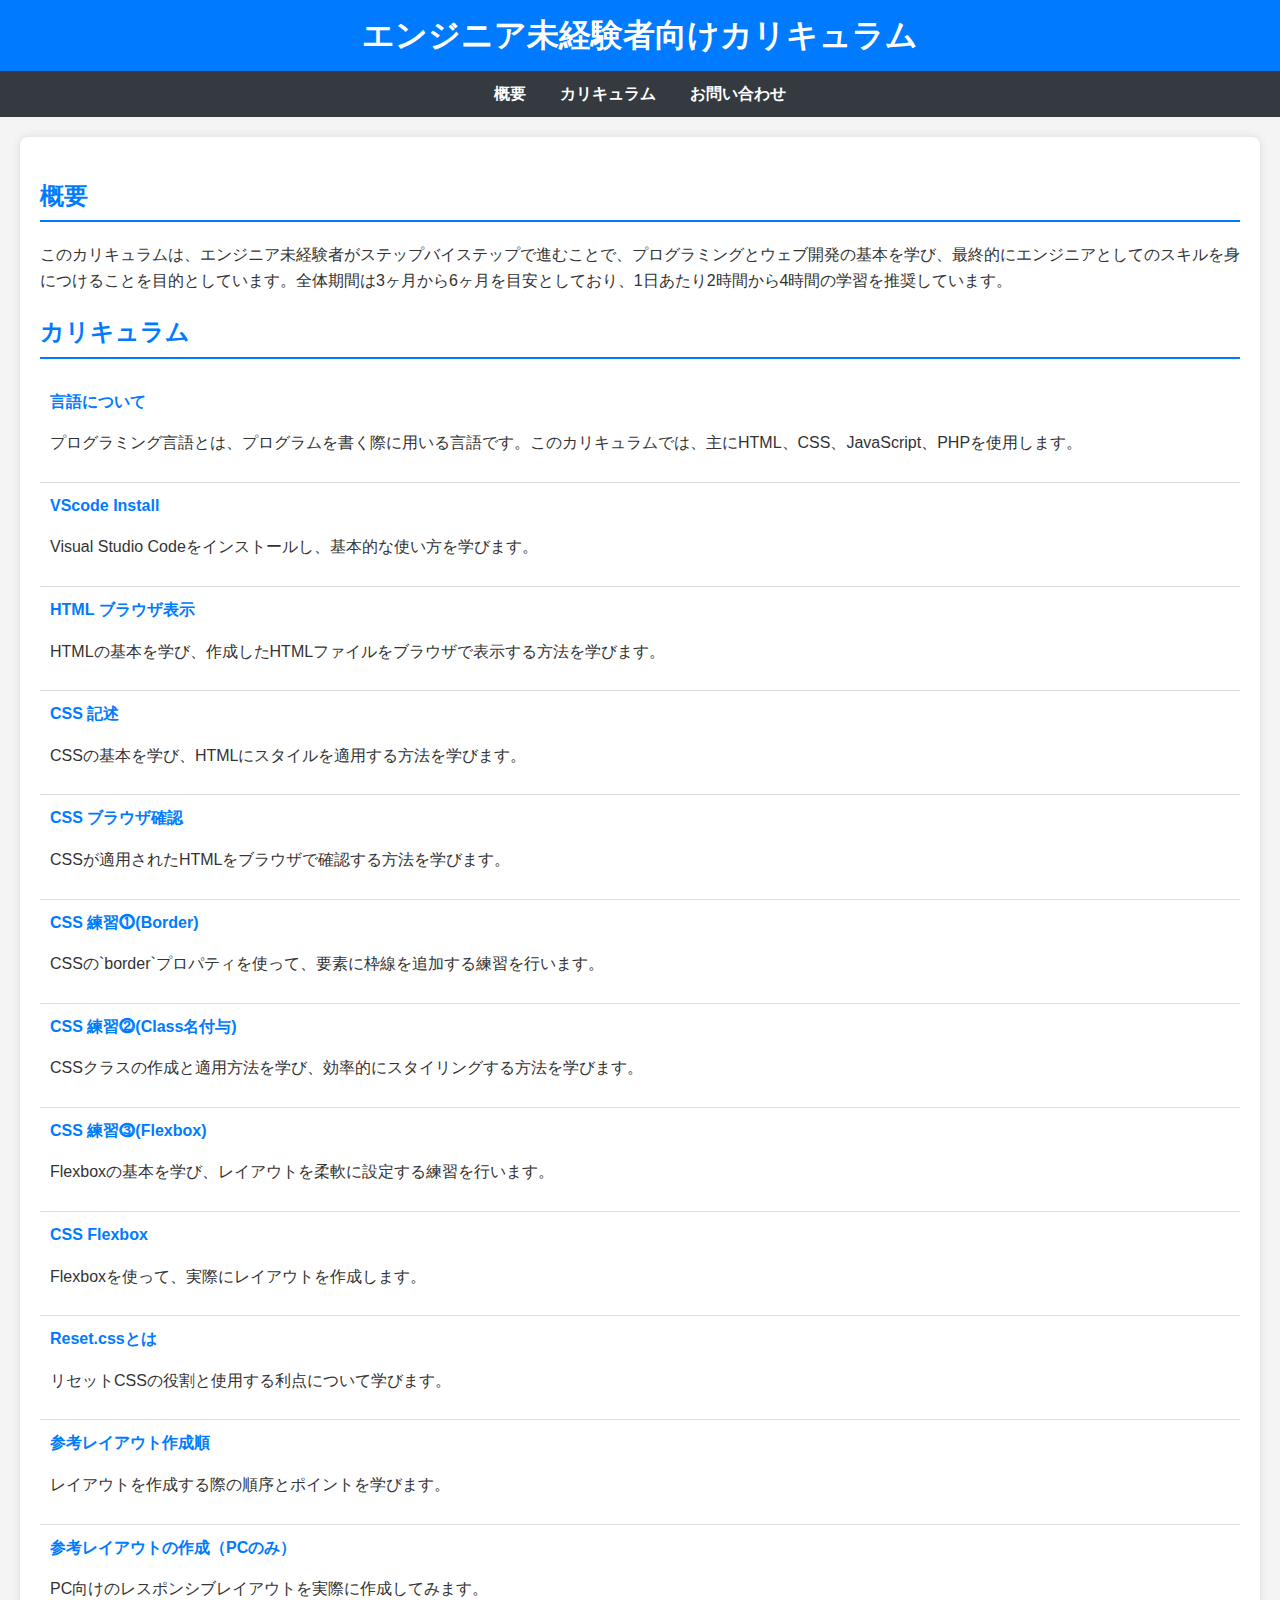
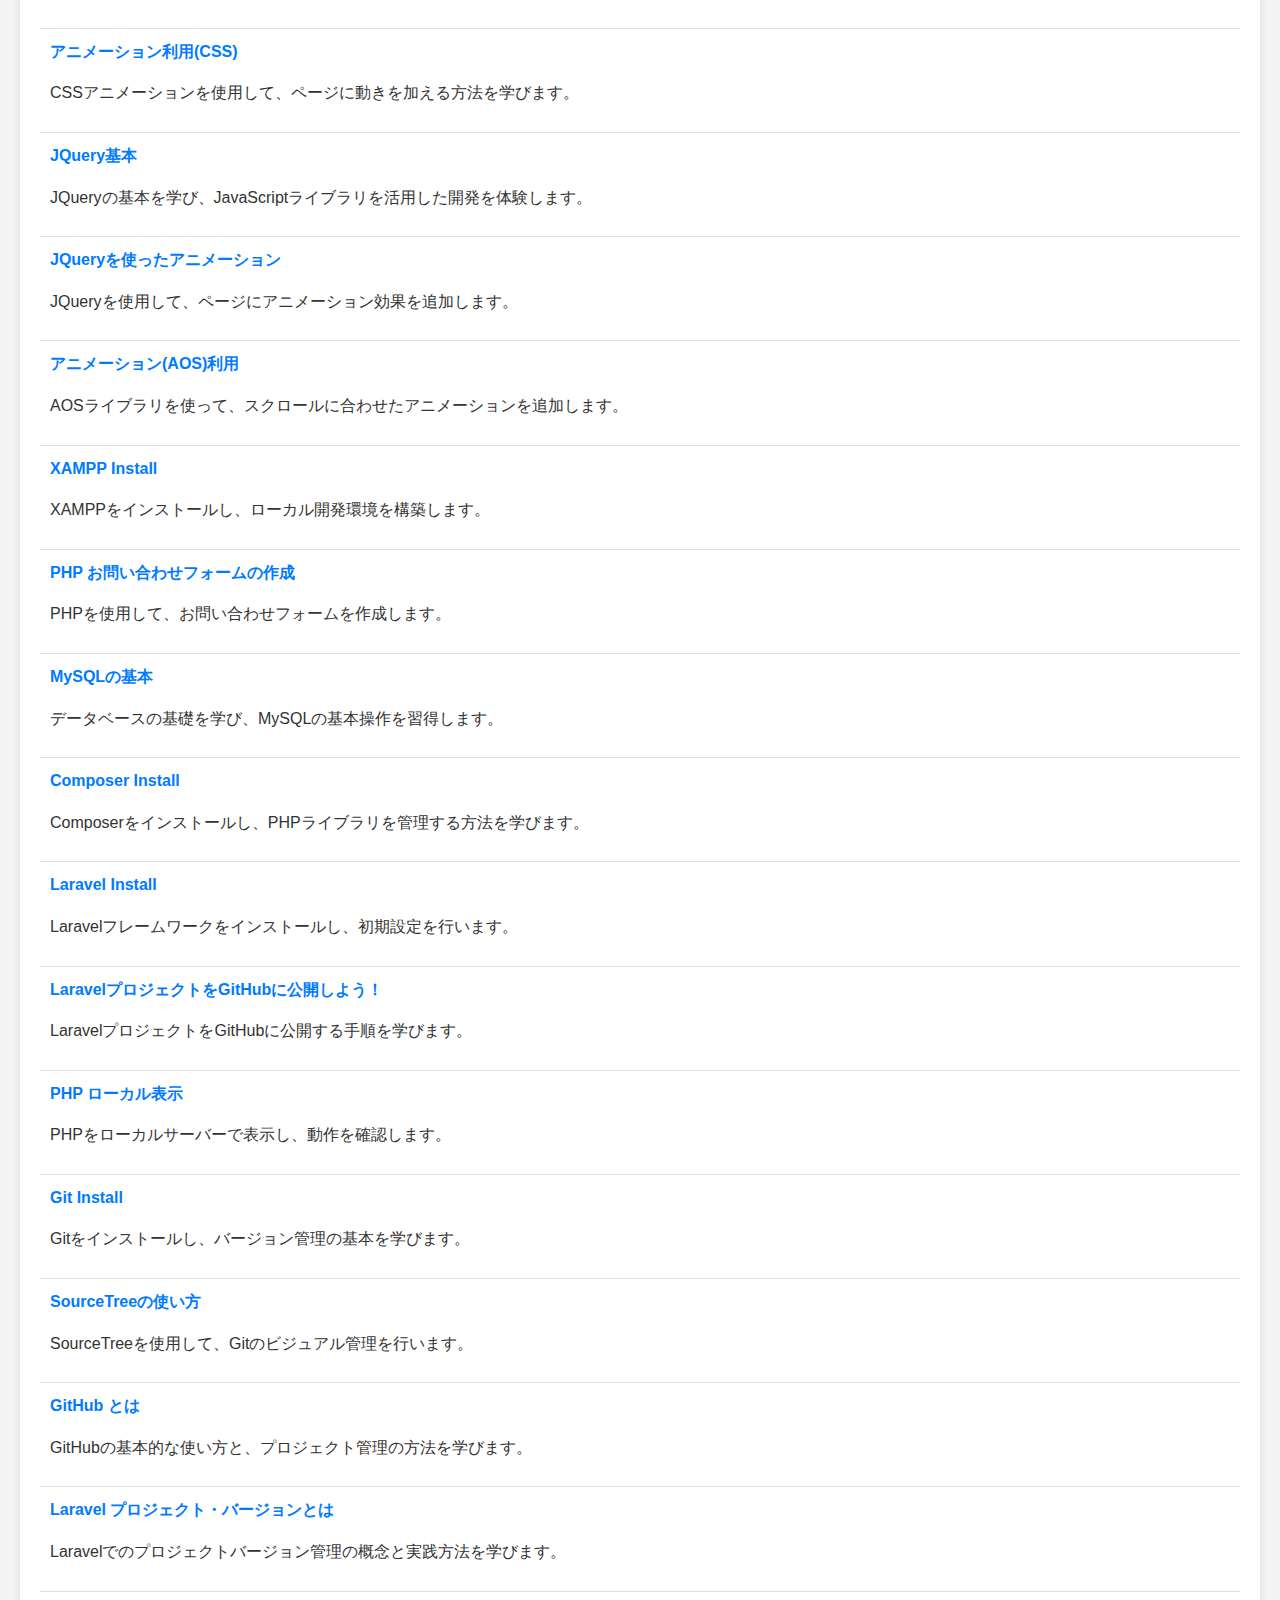
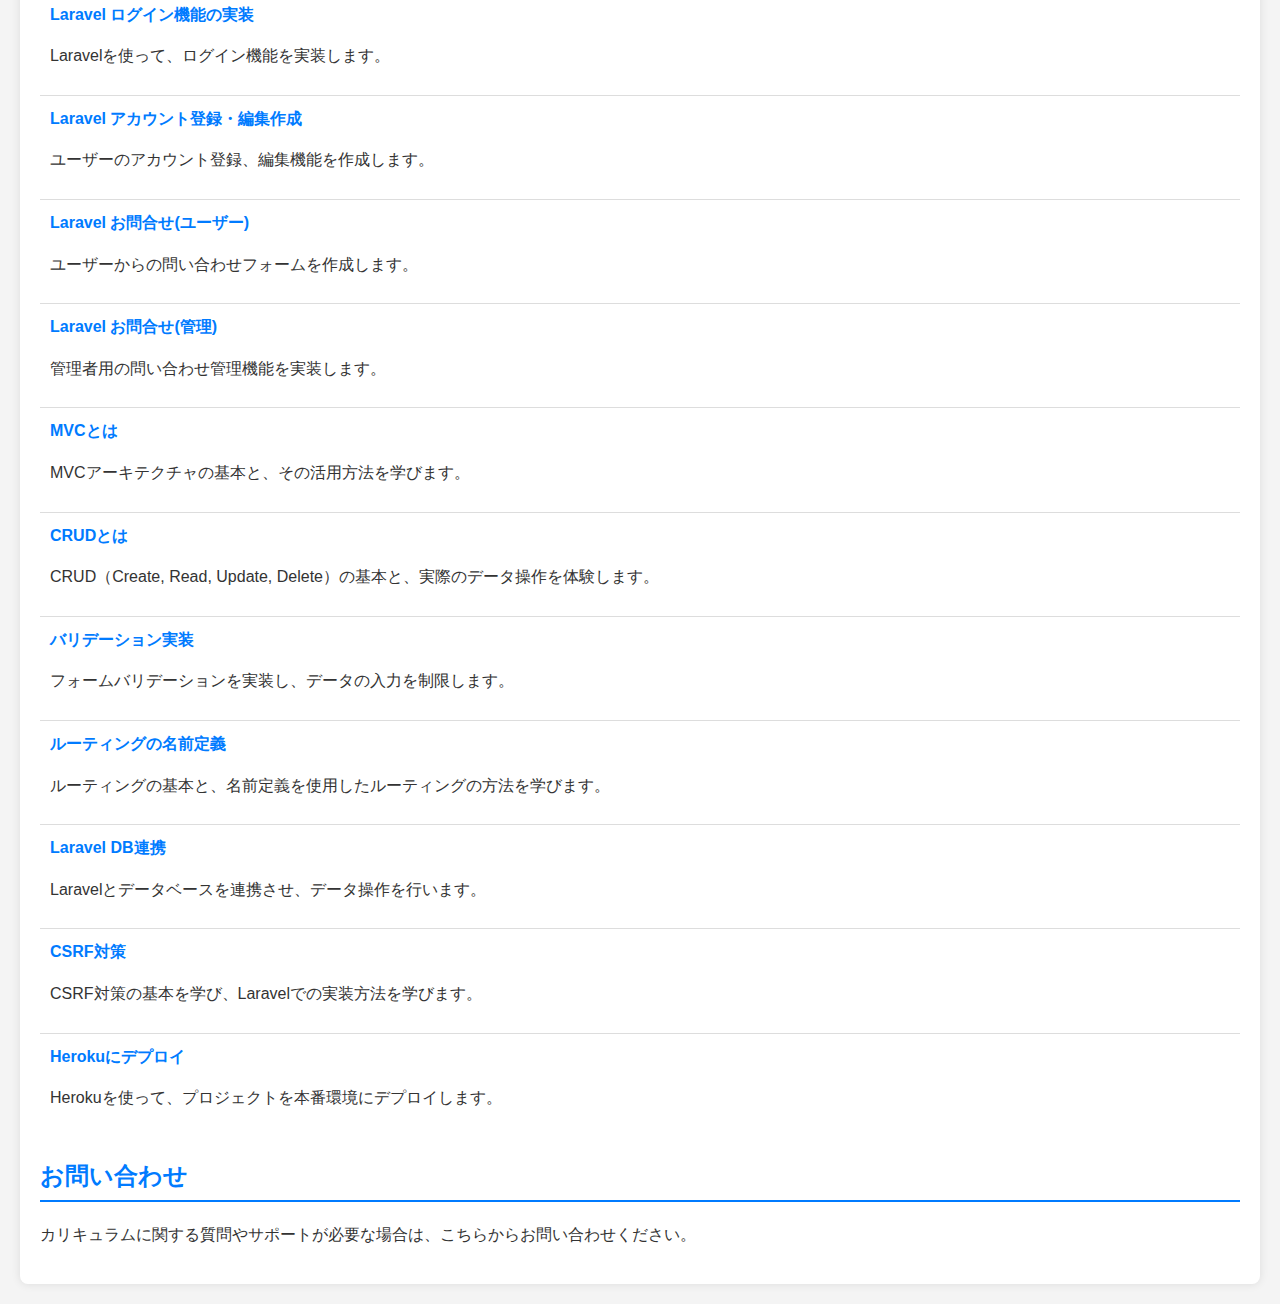
==== index.html @ 8a2a6110 "Add files via upload" ====
<!DOCTYPE html>
<html lang="ja">

<head>
   <meta charset="UTF-8">
   <meta name="viewport" content="width=device-width, initial-scale=1.0">
   <title>エンジニア未経験者向けカリキュラム</title>
   <link rel="stylesheet" href="styles.css">
</head>

<body>
   <header>
      <h1>エンジニア未経験者向けカリキュラム</h1>
   </header>

   <nav>
      <a href="#overview">概要</a>
      <a href="#curriculum">カリキュラム</a>
      <a href="#contact">お問い合わせ</a>
   </nav>

   <div class="container">
      <section id="overview">
         <h2>概要</h2>
         <p>このカリキュラムは、エンジニア未経験者がステップバイステップで進むことで、プログラミングとウェブ開発の基本を学び、最終的にエンジニアとしてのスキルを身につけることを目的としています。全体期間は3ヶ月から6ヶ月を目安としており、1日あたり2時間から4時間の学習を推奨しています。
         </p>
      </section>

      <section id="curriculum">
         <h2>カリキュラム</h2>
         <ul>
            <li><a href="pages/languages.html">言語について</a>
               <p>プログラミング言語とは、プログラムを書く際に用いる言語です。このカリキュラムでは、主にHTML、CSS、JavaScript、PHPを使用します。</p>
            </li>
            <li><a href="pages/vscode_install.html">VScode Install</a>
               <p>Visual Studio Codeをインストールし、基本的な使い方を学びます。</p>
            </li>
            <li><a href="pages/html_display.html">HTML ブラウザ表示</a>
               <p>HTMLの基本を学び、作成したHTMLファイルをブラウザで表示する方法を学びます。</p>
            </li>
            <li><a href="pages/css_writing.html">CSS 記述</a>
               <p>CSSの基本を学び、HTMLにスタイルを適用する方法を学びます。</p>
            </li>
            <li><a href="pages/css_check.html">CSS ブラウザ確認</a>
               <p>CSSが適用されたHTMLをブラウザで確認する方法を学びます。</p>
            </li>
            <li><a href="pages/css_practice_border.html">CSS 練習⓵(Border)</a>
               <p>CSSの`border`プロパティを使って、要素に枠線を追加する練習を行います。</p>
            </li>
            <li><a href="pages/css_practice_classname.html">CSS 練習⓶(Class名付与)</a>
               <p>CSSクラスの作成と適用方法を学び、効率的にスタイリングする方法を学びます。</p>
            </li>
            <li><a href="pages/css_practice_flexbox.html">CSS 練習⓷(Flexbox)</a>
               <p>Flexboxの基本を学び、レイアウトを柔軟に設定する練習を行います。</p>
            </li>
            <li><a href="pages/css_flexbox.html">CSS Flexbox</a>
               <p>Flexboxを使って、実際にレイアウトを作成します。</p>
            </li>
            <li><a href="pages/reset_css.html">Reset.cssとは</a>
               <p>リセットCSSの役割と使用する利点について学びます。</p>
            </li>
            <li><a href="pages/layout_creation_order.html">参考レイアウト作成順</a>
               <p>レイアウトを作成する際の順序とポイントを学びます。</p>
            </li>
            <li><a href="pages/pc_layout_creation.html">参考レイアウトの作成（PCのみ）</a>
               <p>PC向けのレスポンシブレイアウトを実際に作成してみます。</p>
            </li>
            <li><a href="pages/css_animation.html">アニメーション利用(CSS)</a>
               <p>CSSアニメーションを使用して、ページに動きを加える方法を学びます。</p>
            </li>
            <li><a href="pages/jquery_basics.html">JQuery基本</a>
               <p>JQueryの基本を学び、JavaScriptライブラリを活用した開発を体験します。</p>
            </li>
            <li><a href="pages/jquery_animation.html">JQueryを使ったアニメーション</a>
               <p>JQueryを使用して、ページにアニメーション効果を追加します。</p>
            </li>
            <li><a href="pages/aos_animation.html">アニメーション(AOS)利用</a>
               <p>AOSライブラリを使って、スクロールに合わせたアニメーションを追加します。</p>
            </li>
            <li><a href="pages/xampp_install.html">XAMPP Install</a>
               <p>XAMPPをインストールし、ローカル開発環境を構築します。</p>
            </li>
            <li><a href="pages/php_contact_form.html">PHP お問い合わせフォームの作成</a>
               <p>PHPを使用して、お問い合わせフォームを作成します。</p>
            </li>
            <li><a href="pages/mysql_basics.html">MySQLの基本</a>
               <p>データベースの基礎を学び、MySQLの基本操作を習得します。</p>
            </li>
            <li><a href="pages/composer_install.html">Composer Install</a>
               <p>Composerをインストールし、PHPライブラリを管理する方法を学びます。</p>
            </li>
            <li><a href="pages/laravel_install.html">Laravel Install</a>
               <p>Laravelフレームワークをインストールし、初期設定を行います。</p>
            </li>
            <li><a href="pages/github_laravel.html">LaravelプロジェクトをGitHubに公開しよう！</a>
               <p>LaravelプロジェクトをGitHubに公開する手順を学びます。</p>
            </li>
            <li><a href="pages/php_local_display.html">PHP ローカル表示</a>
               <p>PHPをローカルサーバーで表示し、動作を確認します。</p>
            </li>
            <li><a href="pages/git_install.html">Git Install</a>
               <p>Gitをインストールし、バージョン管理の基本を学びます。</p>
            </li>
            <li><a href="pages/sourcetree_usage.html">SourceTreeの使い方</a>
               <p>SourceTreeを使用して、Gitのビジュアル管理を行います。</p>
            </li>
            <li><a href="pages/github_basics.html">GitHub とは</a>
               <p>GitHubの基本的な使い方と、プロジェクト管理の方法を学びます。</p>
            </li>
            <li><a href="pages/laravel_version_control.html">Laravel プロジェクト・バージョンとは</a>
               <p>Laravelでのプロジェクトバージョン管理の概念と実践方法を学びます。</p>
            </li>
            <li><a href="pages/laravel_login.html">Laravel ログイン機能の実装</a>
               <p>Laravelを使って、ログイン機能を実装します。</p>
            </li>
            <li><a href="pages/laravel_account_management.html">Laravel アカウント登録・編集作成</a>
               <p>ユーザーのアカウント登録、編集機能を作成します。</p>
            </li>
            <li><a href="pages/laravel_user_contact.html">Laravel お問合せ(ユーザー)</a>
               <p>ユーザーからの問い合わせフォームを作成します。</p>
            </li>
            <li><a href="pages/laravel_admin_contact.html">Laravel お問合せ(管理)</a>
               <p>管理者用の問い合わせ管理機能を実装します。</p>
            </li>
            <li><a href="pages/mvc_basics.html">MVCとは</a>
               <p>MVCアーキテクチャの基本と、その活用方法を学びます。</p>
            </li>
            <li><a href="pages/crud_basics.html">CRUDとは</a>
               <p>CRUD（Create, Read, Update, Delete）の基本と、実際のデータ操作を体験します。</p>
            </li>
            <li><a href="pages/validation_implementation.html">バリデーション実装</a>
               <p>フォームバリデーションを実装し、データの入力を制限します。</p>
            </li>
            <li><a href="pages/routing_naming.html">ルーティングの名前定義</a>
               <p>ルーティングの基本と、名前定義を使用したルーティングの方法を学びます。</p>
            </li>
            <li><a href="pages/laravel_db_integration.html">Laravel DB連携</a>
               <p>Laravelとデータベースを連携させ、データ操作を行います。</p>
            </li>
            <li><a href="pages/csrf_protection.html">CSRF対策</a>
               <p>CSRF対策の基本を学び、Laravelでの実装方法を学びます。</p>
            </li>
            <li><a href="pages/heroku_deploy.html">Herokuにデプロイ</a>
               <p>Herokuを使って、プロジェクトを本番環境にデプロイします。</p>
            </li>
         </ul>
      </section>

      <section id="contact">
         <h2>お問い合わせ</h2>
         <p>カリキュラムに関する質問やサポートが必要な場合は、こちらからお問い合わせください。</p>
      </section>
   </div>
</body>

</html>
---- styles.css ----
body {
    font-family: Arial, sans-serif;
    background-color: #f4f4f4;
    color: #333;
    margin: 0;
    padding: 0;
    line-height: 1.6;
}

header {
    background-color: #007bff;
    color: white;
    padding: 10px 0;
    text-align: center;
}

header h1 {
    margin: 0;
}

nav {
    background-color: #343a40;
    padding: 10px;
    text-align: center;
}

nav a {
    color: white;
    margin: 0 15px;
    text-decoration: none;
    font-weight: bold;
}

nav a:hover {
    text-decoration: underline;
}

.container {
    max-width: 1200px;
    margin: 20px auto;
    padding: 20px;
    background-color: white;
    border-radius: 8px;
    box-shadow: 0 0 10px rgba(0, 0, 0, 0.1);
}

h2 {
    color: #007bff;
    border-bottom: 2px solid #007bff;
    padding-bottom: 5px;
    margin-bottom: 20px;
}

ul {
    list-style-type: none;
    padding: 0;
}

ul li {
    padding: 10px;
    border-bottom: 1px solid #ddd;
}

ul li:last-child {
    border-bottom: none;
}

ul li a {
    text-decoration: none;
    color: #007bff;
    font-weight: bold;
}

ul li a:hover {
    text-decoration: underline;
}
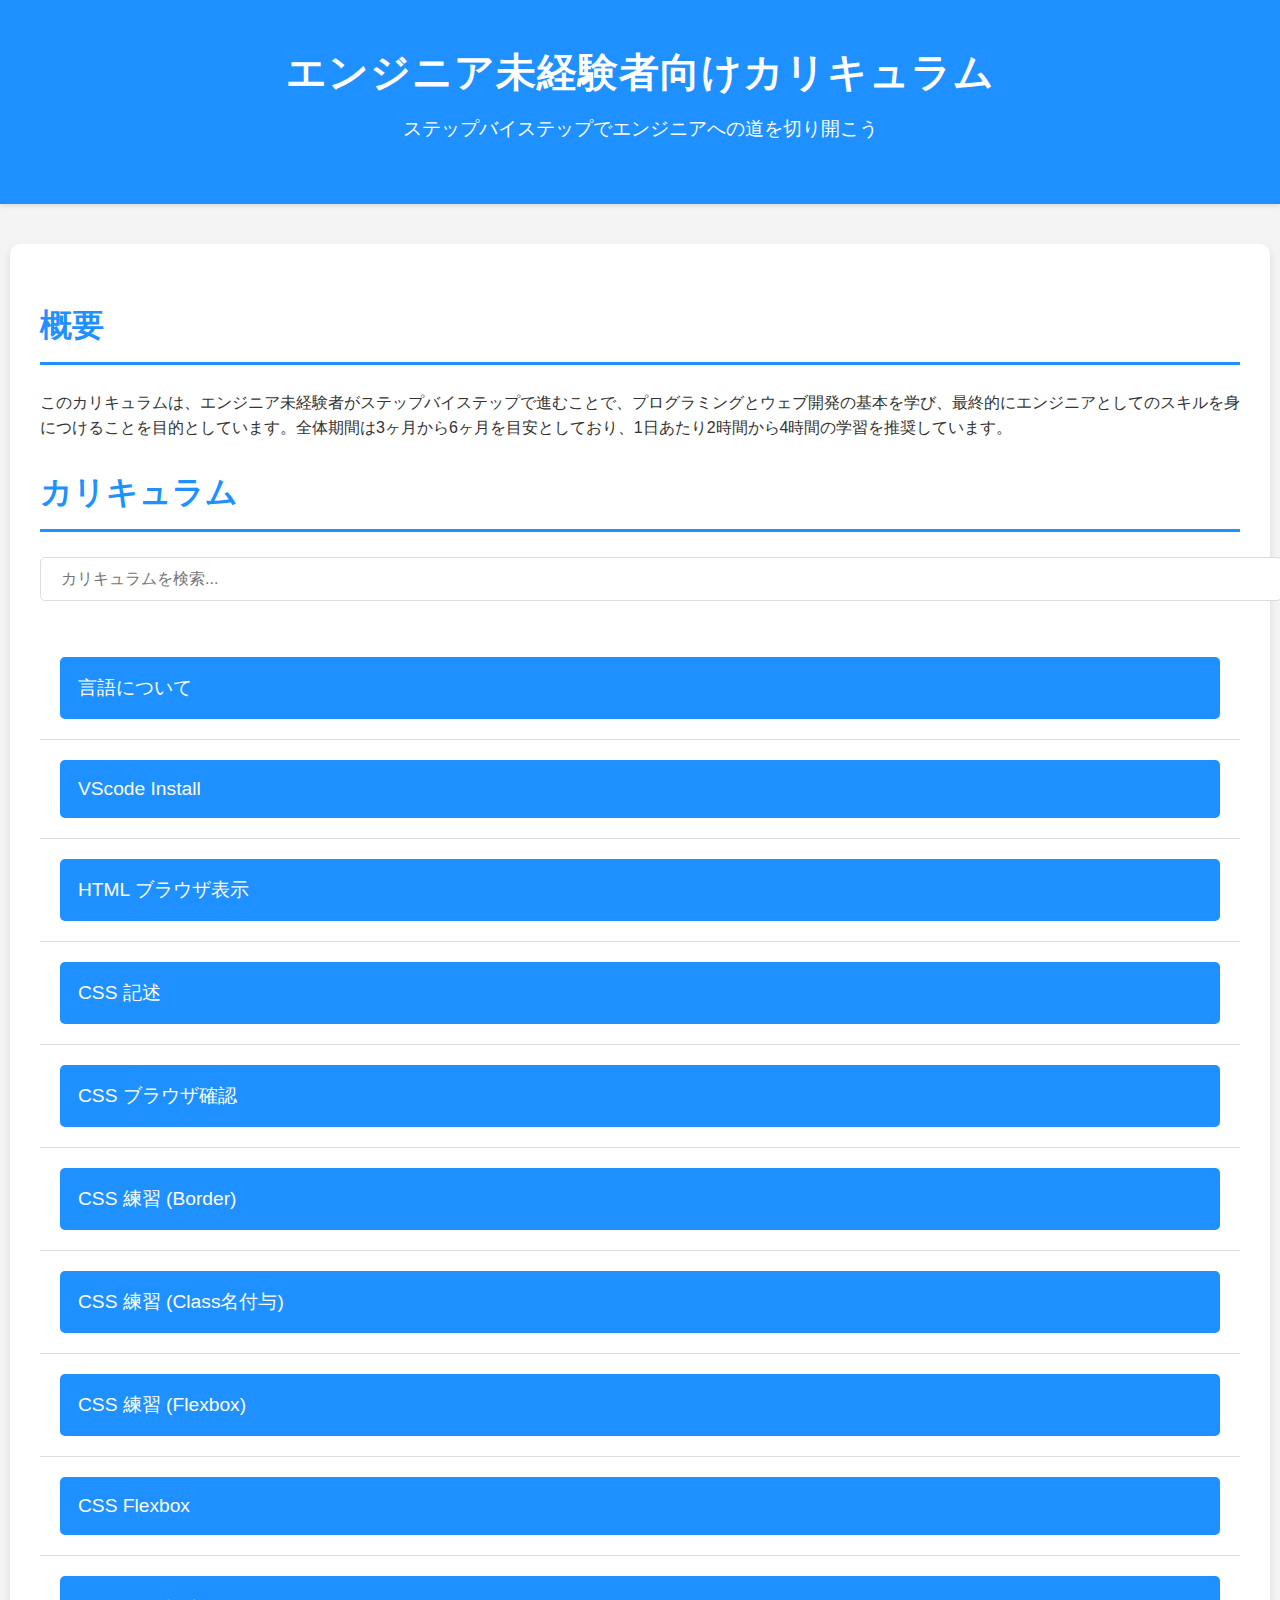
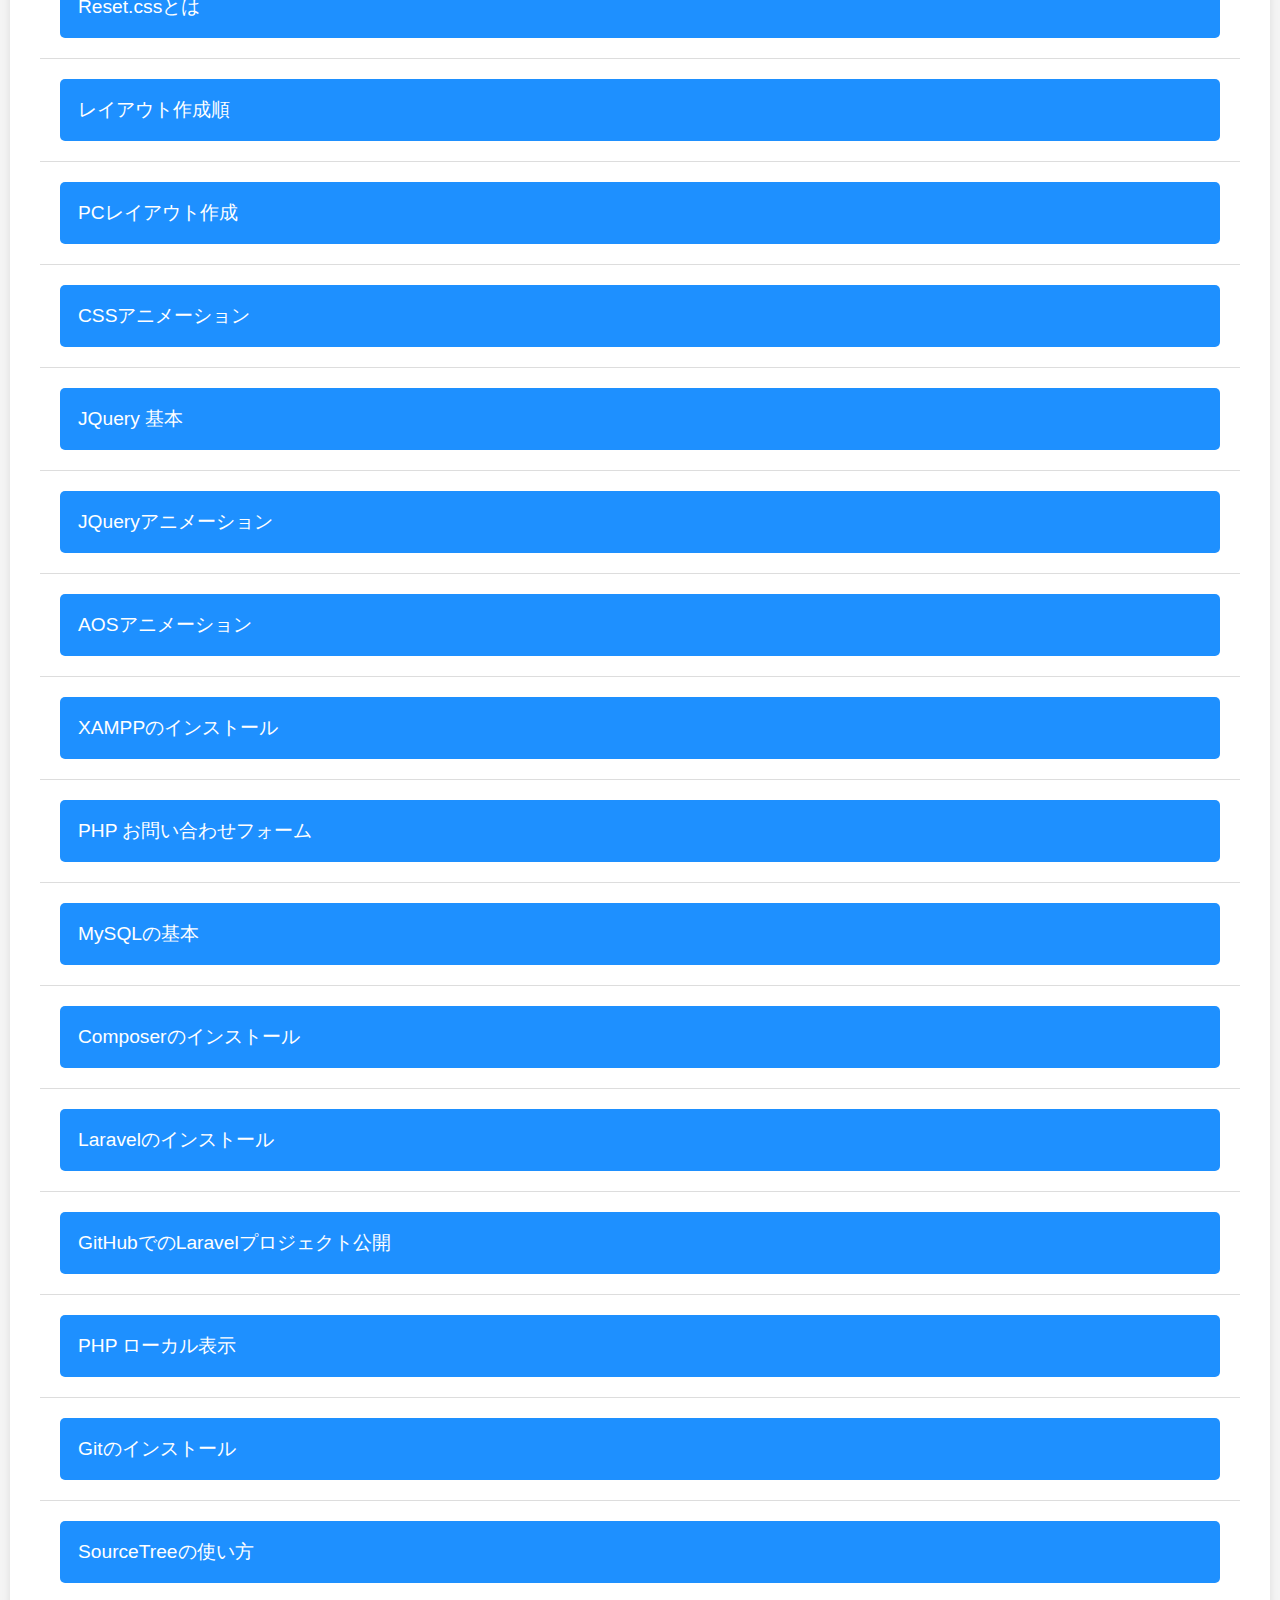
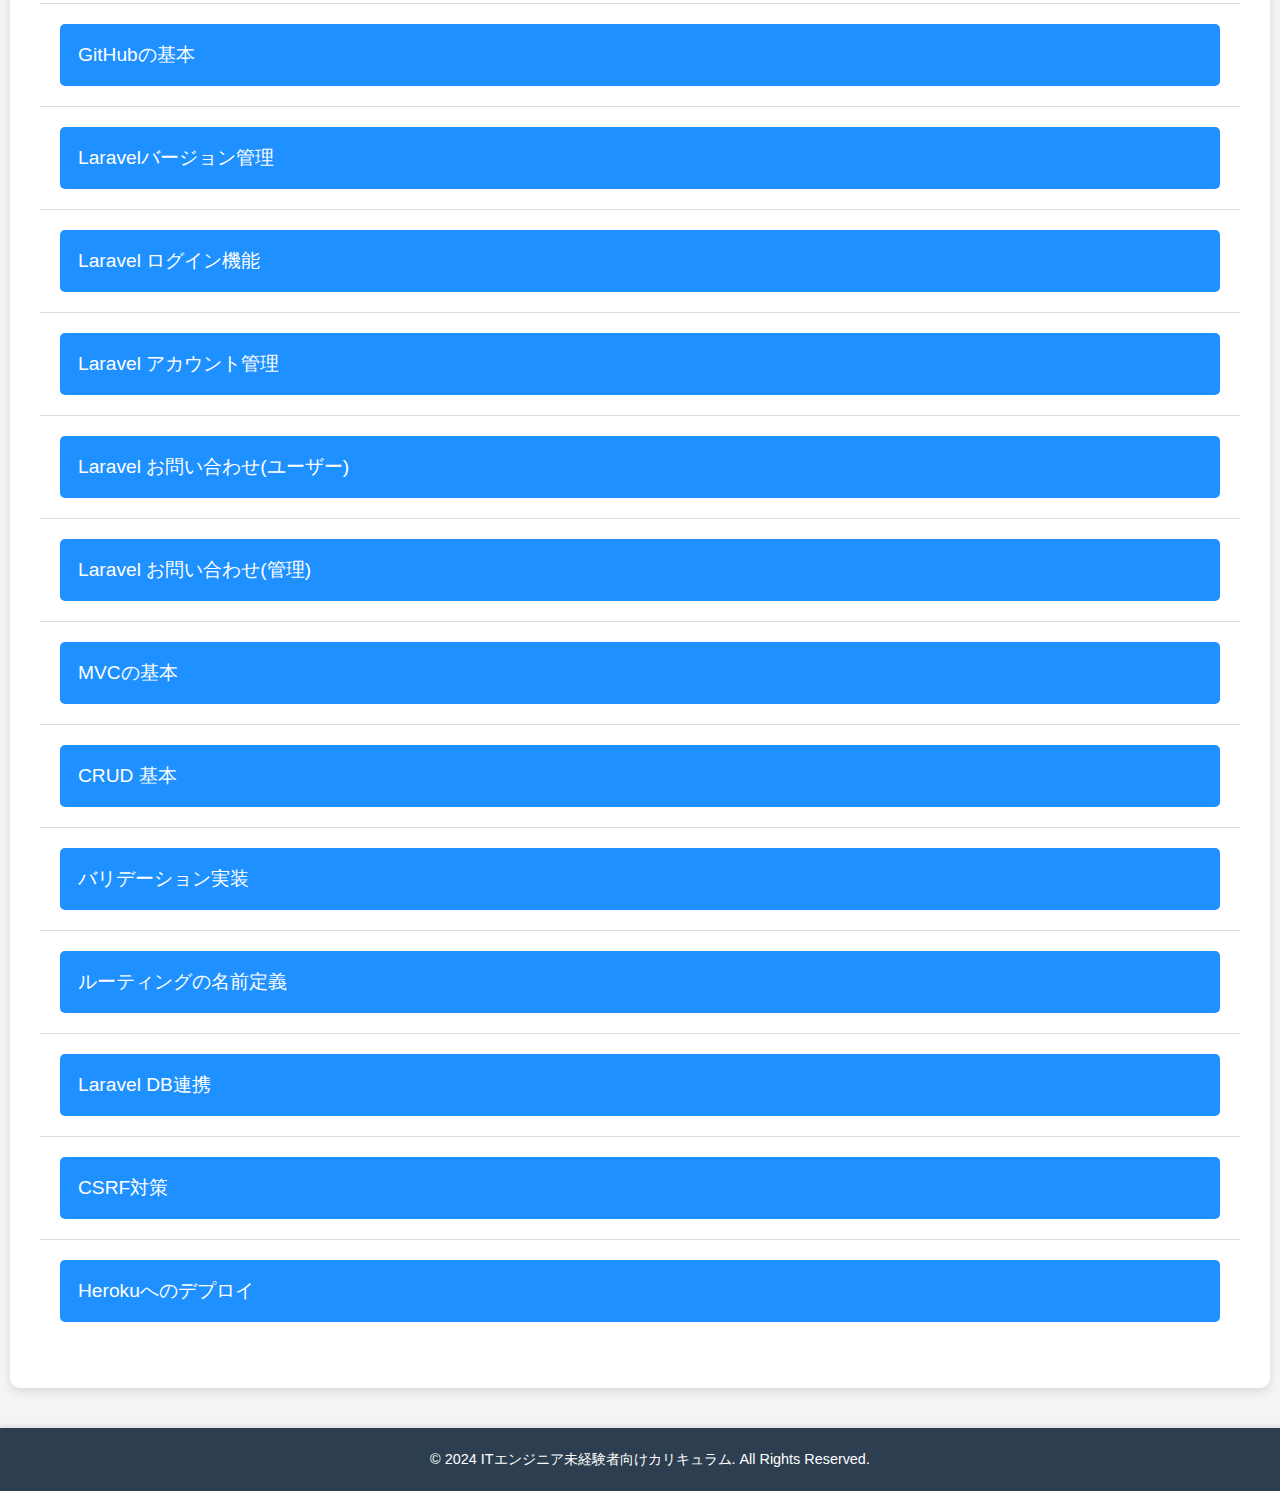
==== commit 7b2f05cd: "Update index.html" ====
--- a/index.html
+++ b/index.html
@@ -5,21 +5,25 @@
    <meta charset="UTF-8">
    <meta name="viewport" content="width=device-width, initial-scale=1.0">
    <title>エンジニア未経験者向けカリキュラム</title>
+
+   <!-- SEOとセキュリティ対策 -->
+   <meta name="description" content="エンジニア未経験者向けカリキュラムです。HTML、CSS、JavaScript、PHPを使用して、ウェブ開発の基礎を学びます。">
+   <meta http-equiv="Content-Security-Policy" content="default-src 'self'; script-src 'self'; style-src 'self';">
+
+   <!-- スタイルシート -->
    <link rel="stylesheet" href="styles.css">
+
+   <!-- Google Fontsの追加（オプション） -->
+   <link href="https://fonts.googleapis.com/css2?family=Roboto:wght@400;700&display=swap" rel="stylesheet">
 </head>
 
 <body>
    <header>
       <h1>エンジニア未経験者向けカリキュラム</h1>
+      <p class="tagline">ステップバイステップでエンジニアへの道を切り開こう</p>
    </header>
 
-   <nav>
-      <a href="#overview">概要</a>
-      <a href="#curriculum">カリキュラム</a>
-      <a href="#contact">お問い合わせ</a>
-   </nav>
-
-   <div class="container">
+   <main class="container">
       <section id="overview">
          <h2>概要</h2>
          <p>このカリキュラムは、エンジニア未経験者がステップバイステップで進むことで、プログラミングとウェブ開発の基本を学び、最終的にエンジニアとしてのスキルを身につけることを目的としています。全体期間は3ヶ月から6ヶ月を目安としており、1日あたり2時間から4時間の学習を推奨しています。
@@ -28,129 +32,363 @@
 
       <section id="curriculum">
          <h2>カリキュラム</h2>
-         <ul>
-            <li><a href="pages/languages.html">言語について</a>
-               <p>プログラミング言語とは、プログラムを書く際に用いる言語です。このカリキュラムでは、主にHTML、CSS、JavaScript、PHPを使用します。</p>
-            </li>
-            <li><a href="pages/vscode_install.html">VScode Install</a>
-               <p>Visual Studio Codeをインストールし、基本的な使い方を学びます。</p>
-            </li>
-            <li><a href="pages/html_display.html">HTML ブラウザ表示</a>
-               <p>HTMLの基本を学び、作成したHTMLファイルをブラウザで表示する方法を学びます。</p>
-            </li>
-            <li><a href="pages/css_writing.html">CSS 記述</a>
-               <p>CSSの基本を学び、HTMLにスタイルを適用する方法を学びます。</p>
-            </li>
-            <li><a href="pages/css_check.html">CSS ブラウザ確認</a>
-               <p>CSSが適用されたHTMLをブラウザで確認する方法を学びます。</p>
-            </li>
-            <li><a href="pages/css_practice_border.html">CSS 練習⓵(Border)</a>
-               <p>CSSの`border`プロパティを使って、要素に枠線を追加する練習を行います。</p>
-            </li>
-            <li><a href="pages/css_practice_classname.html">CSS 練習⓶(Class名付与)</a>
-               <p>CSSクラスの作成と適用方法を学び、効率的にスタイリングする方法を学びます。</p>
-            </li>
-            <li><a href="pages/css_practice_flexbox.html">CSS 練習⓷(Flexbox)</a>
-               <p>Flexboxの基本を学び、レイアウトを柔軟に設定する練習を行います。</p>
-            </li>
-            <li><a href="pages/css_flexbox.html">CSS Flexbox</a>
-               <p>Flexboxを使って、実際にレイアウトを作成します。</p>
-            </li>
-            <li><a href="pages/reset_css.html">Reset.cssとは</a>
-               <p>リセットCSSの役割と使用する利点について学びます。</p>
-            </li>
-            <li><a href="pages/layout_creation_order.html">参考レイアウト作成順</a>
-               <p>レイアウトを作成する際の順序とポイントを学びます。</p>
-            </li>
-            <li><a href="pages/pc_layout_creation.html">参考レイアウトの作成（PCのみ）</a>
-               <p>PC向けのレスポンシブレイアウトを実際に作成してみます。</p>
-            </li>
-            <li><a href="pages/css_animation.html">アニメーション利用(CSS)</a>
-               <p>CSSアニメーションを使用して、ページに動きを加える方法を学びます。</p>
-            </li>
-            <li><a href="pages/jquery_basics.html">JQuery基本</a>
-               <p>JQueryの基本を学び、JavaScriptライブラリを活用した開発を体験します。</p>
-            </li>
-            <li><a href="pages/jquery_animation.html">JQueryを使ったアニメーション</a>
-               <p>JQueryを使用して、ページにアニメーション効果を追加します。</p>
-            </li>
-            <li><a href="pages/aos_animation.html">アニメーション(AOS)利用</a>
-               <p>AOSライブラリを使って、スクロールに合わせたアニメーションを追加します。</p>
-            </li>
-            <li><a href="pages/xampp_install.html">XAMPP Install</a>
-               <p>XAMPPをインストールし、ローカル開発環境を構築します。</p>
-            </li>
-            <li><a href="pages/php_contact_form.html">PHP お問い合わせフォームの作成</a>
-               <p>PHPを使用して、お問い合わせフォームを作成します。</p>
-            </li>
-            <li><a href="pages/mysql_basics.html">MySQLの基本</a>
-               <p>データベースの基礎を学び、MySQLの基本操作を習得します。</p>
-            </li>
-            <li><a href="pages/composer_install.html">Composer Install</a>
-               <p>Composerをインストールし、PHPライブラリを管理する方法を学びます。</p>
-            </li>
-            <li><a href="pages/laravel_install.html">Laravel Install</a>
-               <p>Laravelフレームワークをインストールし、初期設定を行います。</p>
-            </li>
-            <li><a href="pages/github_laravel.html">LaravelプロジェクトをGitHubに公開しよう！</a>
-               <p>LaravelプロジェクトをGitHubに公開する手順を学びます。</p>
-            </li>
-            <li><a href="pages/php_local_display.html">PHP ローカル表示</a>
-               <p>PHPをローカルサーバーで表示し、動作を確認します。</p>
-            </li>
-            <li><a href="pages/git_install.html">Git Install</a>
-               <p>Gitをインストールし、バージョン管理の基本を学びます。</p>
-            </li>
-            <li><a href="pages/sourcetree_usage.html">SourceTreeの使い方</a>
-               <p>SourceTreeを使用して、Gitのビジュアル管理を行います。</p>
-            </li>
-            <li><a href="pages/github_basics.html">GitHub とは</a>
-               <p>GitHubの基本的な使い方と、プロジェクト管理の方法を学びます。</p>
-            </li>
-            <li><a href="pages/laravel_version_control.html">Laravel プロジェクト・バージョンとは</a>
-               <p>Laravelでのプロジェクトバージョン管理の概念と実践方法を学びます。</p>
-            </li>
-            <li><a href="pages/laravel_login.html">Laravel ログイン機能の実装</a>
-               <p>Laravelを使って、ログイン機能を実装します。</p>
-            </li>
-            <li><a href="pages/laravel_account_management.html">Laravel アカウント登録・編集作成</a>
-               <p>ユーザーのアカウント登録、編集機能を作成します。</p>
-            </li>
-            <li><a href="pages/laravel_user_contact.html">Laravel お問合せ(ユーザー)</a>
-               <p>ユーザーからの問い合わせフォームを作成します。</p>
-            </li>
-            <li><a href="pages/laravel_admin_contact.html">Laravel お問合せ(管理)</a>
-               <p>管理者用の問い合わせ管理機能を実装します。</p>
-            </li>
-            <li><a href="pages/mvc_basics.html">MVCとは</a>
-               <p>MVCアーキテクチャの基本と、その活用方法を学びます。</p>
-            </li>
-            <li><a href="pages/crud_basics.html">CRUDとは</a>
-               <p>CRUD（Create, Read, Update, Delete）の基本と、実際のデータ操作を体験します。</p>
-            </li>
-            <li><a href="pages/validation_implementation.html">バリデーション実装</a>
-               <p>フォームバリデーションを実装し、データの入力を制限します。</p>
-            </li>
-            <li><a href="pages/routing_naming.html">ルーティングの名前定義</a>
-               <p>ルーティングの基本と、名前定義を使用したルーティングの方法を学びます。</p>
-            </li>
-            <li><a href="pages/laravel_db_integration.html">Laravel DB連携</a>
-               <p>Laravelとデータベースを連携させ、データ操作を行います。</p>
-            </li>
-            <li><a href="pages/csrf_protection.html">CSRF対策</a>
-               <p>CSRF対策の基本を学び、Laravelでの実装方法を学びます。</p>
-            </li>
-            <li><a href="pages/heroku_deploy.html">Herokuにデプロイ</a>
-               <p>Herokuを使って、プロジェクトを本番環境にデプロイします。</p>
+         <!-- 検索バーの追加 -->
+         <input type="text" id="search" placeholder="カリキュラムを検索...">
+
+         <!-- アコーディオン形式のカリキュラムリスト -->
+         <ul id="curriculum-list">
+            <li class="curriculum-item">
+               <button class="accordion">言語について</button>
+               <div class="panel">
+                  <p class="curriculum-description">
+                     プログラミング言語とは、プログラムを書く際に用いる言語です。このカリキュラムでは、主にHTML、CSS、JavaScript、PHPを使用します。
+                  </p>
+                  <a href="./pages/1.languages.html" class="curriculum-link">詳細を見る</a>
+               </div>
+            </li>
+            <li class="curriculum-item">
+               <button class="accordion">VScode Install</button>
+               <div class="panel">
+                  <p class="curriculum-description">
+                     Visual Studio Codeをインストールし、基本的な使い方を学びます。
+                  </p>
+                  <a href="./pages/2.vscode_install.html" class="curriculum-link">詳細を見る</a>
+               </div>
+            </li>
+            <li class="curriculum-item">
+               <button class="accordion">HTML ブラウザ表示</button>
+               <div class="panel">
+                  <p class="curriculum-description">
+                     HTMLの基本を学び、作成したHTMLファイルをブラウザで表示する方法を学びます。
+                  </p>
+                  <a href="./pages/3.html_display.html" class="curriculum-link">詳細を見る</a>
+               </div>
+            </li>
+            <li class="curriculum-item">
+               <button class="accordion">CSS 記述</button>
+               <div class="panel">
+                  <p class="curriculum-description">
+                     CSSの基本を学び、HTMLにスタイルを適用する方法を学びます。
+                  </p>
+                  <a href="./pages/4.css_writing.html" class="curriculum-link">詳細を見る</a>
+               </div>
+            </li>
+            <li class="curriculum-item">
+               <button class="accordion">CSS ブラウザ確認</button>
+               <div class="panel">
+                  <p class="curriculum-description">
+                     CSSが適用されたHTMLをブラウザで確認する方法を学びます。
+                  </p>
+                  <a href="./pages/5.css_check.html" class="curriculum-link">詳細を見る</a>
+               </div>
+            </li>
+            <li class="curriculum-item">
+               <button class="accordion">CSS 練習 (Border)</button>
+               <div class="panel">
+                  <p class="curriculum-description">
+                     CSSのborderプロパティを使って、要素に枠線を追加する練習を行います。
+                  </p>
+                  <a href="./pages/6.css_practice_border.html" class="curriculum-link">詳細を見る</a>
+               </div>
+            </li>
+            <li class="curriculum-item">
+               <button class="accordion">CSS 練習 (Class名付与)</button>
+               <div class="panel">
+                  <p class="curriculum-description">
+                     CSSクラスの作成と適用方法を学び、効率的にスタイリングする方法を学びます。
+                  </p>
+                  <a href="./pages/7.css_practice_classname.html" class="curriculum-link">詳細を見る</a>
+               </div>
+            </li>
+            <li class="curriculum-item">
+               <button class="accordion">CSS 練習 (Flexbox)</button>
+               <div class="panel">
+                  <p class="curriculum-description">
+                     Flexboxの基本を学び、レイアウトを柔軟に設定する練習を行います。
+                  </p>
+                  <a href="./pages/8.css_practice_flexbox.html" class="curriculum-link">詳細を見る</a>
+               </div>
+            </li>
+            <li class="curriculum-item">
+               <button class="accordion">CSS Flexbox</button>
+               <div class="panel">
+                  <p class="curriculum-description">
+                     Flexboxを使って、実際にレイアウトを作成します。
+                  </p>
+                  <a href="./pages/9.css_flexbox.html" class="curriculum-link">詳細を見る</a>
+               </div>
+            </li>
+            <li class="curriculum-item">
+               <button class="accordion">Reset.cssとは</button>
+               <div class="panel">
+                  <p class="curriculum-description">
+                     リセットCSSの役割と使用する利点について学びます。
+                  </p>
+                  <a href="./pages/10.reset_css.html" class="curriculum-link">詳細を見る</a>
+               </div>
+            </li>
+            <li class="curriculum-item">
+               <button class="accordion">レイアウト作成順</button>
+               <div class="panel">
+                  <p class="curriculum-description">
+                     ウェブページのレイアウトを作成する順序とその重要性について学びます。
+                  </p>
+                  <a href="./pages/11.layout_creation_order.html" class="curriculum-link">詳細を見る</a>
+               </div>
+            </li>
+            <li class="curriculum-item">
+               <button class="accordion">PCレイアウト作成</button>
+               <div class="panel">
+                  <p class="curriculum-description">
+                     PC向けのレスポンシブなレイアウトを設計・実装する方法を学びます。
+                  </p>
+                  <a href="./pages/12.pc_layout_creation.html" class="curriculum-link">詳細を見る</a>
+               </div>
+            </li>
+            <li class="curriculum-item">
+               <button class="accordion">CSSアニメーション</button>
+               <div class="panel">
+                  <p class="curriculum-description">
+                     CSSを用いたアニメーションの基礎と応用技術を学びます。
+                  </p>
+                  <a href="./pages/13.css_animation.html" class="curriculum-link">詳細を見る</a>
+               </div>
+            </li>
+            <li class="curriculum-item">
+               <button class="accordion">JQuery 基本</button>
+               <div class="panel">
+                  <p class="curriculum-description">
+                     jQueryの基本的な使い方と主要な機能を学びます。
+                  </p>
+                  <a href="./pages/14.jquery_basics.html" class="curriculum-link">詳細を見る</a>
+               </div>
+            </li>
+            <li class="curriculum-item">
+               <button class="accordion">JQueryアニメーション</button>
+               <div class="panel">
+                  <p class="curriculum-description">
+                     jQueryを用いたアニメーションの実装方法を学びます。
+                  </p>
+                  <a href="./pages/15.jquery_animation.html" class="curriculum-link">詳細を見る</a>
+               </div>
+            </li>
+            <li class="curriculum-item">
+               <button class="accordion">AOSアニメーション</button>
+               <div class="panel">
+                  <p class="curriculum-description">
+                     AOS (Animate On Scroll) ライブラリを使用したアニメーション効果の追加方法を学びます。
+                  </p>
+                  <a href="./pages/16.aos_animation.html" class="curriculum-link">詳細を見る</a>
+               </div>
+            </li>
+            <li class="curriculum-item">
+               <button class="accordion">XAMPPのインストール</button>
+               <div class="panel">
+                  <p class="curriculum-description">
+                     XAMPPのインストール方法と基本的な設定を学びます。
+                  </p>
+                  <a href="./pages/17.xampp_install.html" class="curriculum-link">詳細を見る</a>
+               </div>
+            </li>
+            <li class="curriculum-item">
+               <button class="accordion">PHP お問い合わせフォーム</button>
+               <div class="panel">
+                  <p class="curriculum-description">
+                     PHPを使用したお問い合わせフォームの作成方法を学びます。
+                  </p>
+                  <a href="./pages/18.php_contact_form.html" class="curriculum-link">詳細を見る</a>
+               </div>
+            </li>
+            <li class="curriculum-item">
+               <button class="accordion">MySQLの基本</button>
+               <div class="panel">
+                  <p class="curriculum-description">
+                     MySQLの基本的な操作方法とデータベース設計の基礎を学びます。
+                  </p>
+                  <a href="./pages/19.mysql_basics.html" class="curriculum-link">詳細を見る</a>
+               </div>
+            </li>
+            <li class="curriculum-item">
+               <button class="accordion">Composerのインストール</button>
+               <div class="panel">
+                  <p class="curriculum-description">
+                     PHPの依存管理ツールであるComposerのインストール方法と基本的な使い方を学びます。
+                  </p>
+                  <a href="./pages/20.composer_install.html" class="curriculum-link">詳細を見る</a>
+               </div>
+            </li>
+            <li class="curriculum-item">
+               <button class="accordion">Laravelのインストール</button>
+               <div class="panel">
+                  <p class="curriculum-description">
+                     Laravelフレームワークのインストール手順と初期設定を学びます。
+                  </p>
+                  <a href="./pages/21.laravel_install.html" class="curriculum-link">詳細を見る</a>
+               </div>
+            </li>
+            <li class="curriculum-item">
+               <button class="accordion">GitHubでのLaravelプロジェクト公開</button>
+               <div class="panel">
+                  <p class="curriculum-description">
+                     GitHubを使用してLaravelプロジェクトを公開・管理する方法を学びます。
+                  </p>
+                  <a href="./pages/22.github_laravel.html" class="curriculum-link">詳細を見る</a>
+               </div>
+            </li>
+            <li class="curriculum-item">
+               <button class="accordion">PHP ローカル表示</button>
+               <div class="panel">
+                  <p class="curriculum-description">
+                     PHPスクリプトをローカル環境で実行し、ウェブページに表示する方法を学びます。
+                  </p>
+                  <a href="./pages/23.php_local_display.html" class="curriculum-link">詳細を見る</a>
+               </div>
+            </li>
+            <li class="curriculum-item">
+               <button class="accordion">Gitのインストール</button>
+               <div class="panel">
+                  <p class="curriculum-description">
+                     Gitのインストール方法と基本的なコマンドを学びます。
+                  </p>
+                  <a href="./pages/24.git_install.html" class="curriculum-link">詳細を見る</a>
+               </div>
+            </li>
+            <li class="curriculum-item">
+               <button class="accordion">SourceTreeの使い方</button>
+               <div class="panel">
+                  <p class="curriculum-description">
+                     SourceTreeを使用したGitリポジトリの管理方法を学びます。
+                  </p>
+                  <a href="./pages/25.sourcetree_usage.html" class="curriculum-link">詳細を見る</a>
+               </div>
+            </li>
+            <li class="curriculum-item">
+               <button class="accordion">GitHubの基本</button>
+               <div class="panel">
+                  <p class="curriculum-description">
+                     GitHubの基本的な機能と使い方を学びます。
+                  </p>
+                  <a href="./pages/26.github_basics.html" class="curriculum-link">詳細を見る</a>
+               </div>
+            </li>
+            <li class="curriculum-item">
+               <button class="accordion">Laravelバージョン管理</button>
+               <div class="panel">
+                  <p class="curriculum-description">
+                     Laravelプロジェクトにおけるバージョン管理のベストプラクティスを学びます。
+                  </p>
+                  <a href="./pages/27.laravel_version_control.html" class="curriculum-link">詳細を見る</a>
+               </div>
+            </li>
+            <li class="curriculum-item">
+               <button class="accordion">Laravel ログイン機能</button>
+               <div class="panel">
+                  <p class="curriculum-description">
+                     Laravelを使用してユーザーのログイン機能を実装する方法を学びます。
+                  </p>
+                  <a href="./pages/28.laravel_login.html" class="curriculum-link">詳細を見る</a>
+               </div>
+            </li>
+            <li class="curriculum-item">
+               <button class="accordion">Laravel アカウント管理</button>
+               <div class="panel">
+                  <p class="curriculum-description">
+                     Laravelでユーザーアカウントの管理機能を実装する方法を学びます。
+                  </p>
+                  <a href="./pages/29.laravel_account_management.html" class="curriculum-link">詳細を見る</a>
+               </div>
+            </li>
+            <li class="curriculum-item">
+               <button class="accordion">Laravel お問い合わせ(ユーザー)</button>
+               <div class="panel">
+                  <p class="curriculum-description">
+                     Laravelを使用してユーザーからのお問い合わせを管理する機能を実装します。
+                  </p>
+                  <a href="./pages/30.laravel_user_contact.html" class="curriculum-link">詳細を見る</a>
+               </div>
+            </li>
+            <li class="curriculum-item">
+               <button class="accordion">Laravel お問い合わせ(管理)</button>
+               <div class="panel">
+                  <p class="curriculum-description">
+                     Laravelを使用して管理者向けのお問い合わせ管理機能を実装します。
+                  </p>
+                  <a href="./pages/31.laravel_admin_contact.html" class="curriculum-link">詳細を見る</a>
+               </div>
+            </li>
+            <li class="curriculum-item">
+               <button class="accordion">MVCの基本</button>
+               <div class="panel">
+                  <p class="curriculum-description">
+                     MVCアーキテクチャの基本概念とLaravelにおける実装方法を学びます。
+                  </p>
+                  <a href="./pages/32.mvc_basics.html" class="curriculum-link">詳細を見る</a>
+               </div>
+            </li>
+            <li class="curriculum-item">
+               <button class="accordion">CRUD 基本</button>
+               <div class="panel">
+                  <p class="curriculum-description">
+                     CRUD（Create, Read, Update, Delete）操作の基本を学び、Laravelで実装します。
+                  </p>
+                  <a href="./pages/33.crud_basics.html" class="curriculum-link">詳細を見る</a>
+               </div>
+            </li>
+            <li class="curriculum-item">
+               <button class="accordion">バリデーション実装</button>
+               <div class="panel">
+                  <p class="curriculum-description">
+                     Laravelでフォームデータのバリデーションを実装する方法を学びます。
+                  </p>
+                  <a href="./pages/34.validation_implementation.html" class="curriculum-link">詳細を見る</a>
+               </div>
+            </li>
+            <li class="curriculum-item">
+               <button class="accordion">ルーティングの名前定義</button>
+               <div class="panel">
+                  <p class="curriculum-description">
+                     Laravelでルートに名前を付け、ルーティングを効率的に管理する方法を学びます。
+                  </p>
+                  <a href="./pages/35.routing_naming.html" class="curriculum-link">詳細を見る</a>
+               </div>
+            </li>
+            <li class="curriculum-item">
+               <button class="accordion">Laravel DB連携</button>
+               <div class="panel">
+                  <p class="curriculum-description">
+                     Laravelとデータベースの連携方法を学び、データの操作を行います。
+                  </p>
+                  <a href="./pages/36.laravel_db_integration.html" class="curriculum-link">詳細を見る</a>
+               </div>
+            </li>
+            <li class="curriculum-item">
+               <button class="accordion">CSRF対策</button>
+               <div class="panel">
+                  <p class="curriculum-description">
+                     クロスサイトリクエストフォージェリ（CSRF）攻撃からアプリケーションを保護する方法を学びます。
+                  </p>
+                  <a href="./pages/37.csrf_protection.html" class="curriculum-link">詳細を見る</a>
+               </div>
+            </li>
+            <li class="curriculum-item">
+               <button class="accordion">Herokuへのデプロイ</button>
+               <div class="panel">
+                  <p class="curriculum-description">
+                     LaravelアプリケーションをHerokuにデプロイする手順を学びます。
+                  </p>
+                  <a href="./pages/38.heroku_deploy.html" class="curriculum-link">詳細を見る</a>
+               </div>
             </li>
          </ul>
       </section>
-
-      <section id="contact">
-         <h2>お問い合わせ</h2>
-         <p>カリキュラムに関する質問やサポートが必要な場合は、こちらからお問い合わせください。</p>
-      </section>
-   </div>
+   </main>
+
+   <footer>
+      <p>&copy; 2024 ITエンジニア未経験者向けカリキュラム. All Rights Reserved.</p>
+   </footer>
+
+   <!-- JavaScript for Accordion and Search Functionality -->
+   <script src="script.js"></script>
 </body>
 
-</html>+</html>
--- a/styles.css
+++ b/styles.css
@@ -1,76 +1,363 @@
+/* Google Fontsを使用する場合 */
 body {
-    font-family: Arial, sans-serif;
-    background-color: #f4f4f4;
-    color: #333;
+    font-family: 'Roboto', sans-serif;
+}
+
+/* CSS変数によるテーマ設定 */
+:root {
+    /* カラーパレット */
+    --background-color: #121212; /* ブラック系背景 */
+    --secondary-color: #1e1e1e; /* ダークグレー */
+    --text-color: #e0e0e0; /* ライトグレー */
+    --header-background: #1e90ff; /* ブルー系メインカラー */
+    --footer-background: #1f2d3d; /* ダークブルー */
+    --link-color: #1e90ff; /* ブルー系メインカラー */
+    --link-hover-color: #ff9800; /* オレンジ系アクセントカラー */
+    --button-background: #1e90ff; /* ブルー系メインカラー */
+    --button-hover-background: #ff9800; /* オレンジ系アクセントカラー */
+    --border-color: #333333; /* ダークグレー */
+    --shadow-color: rgba(0, 0, 0, 0.5); /* ブラックシャドウ */
+    --font-family: 'Roboto', sans-serif;
+    --transition-speed: 0.3s;
+    --max-width: 1200px;
+    --container-padding: 30px;
+    /* アクセントカラー */
+    --accent-color: #ff9800; /* オレンジ系 */
+}
+
+/* ダークモードが既定のため、ライトモードはオプションとして残す */
+@media (prefers-color-scheme: light) {
+    :root {
+        --background-color: #f4f4f4;
+        --secondary-color: #ffffff;
+        --text-color: #333333;
+        --header-background: #1e90ff;
+        --footer-background: #2c3e50;
+        --link-color: #1e90ff;
+        --link-hover-color: #ff9800;
+        --button-background: #1e90ff;
+        --button-hover-background: #ff9800;
+        --border-color: #dddddd;
+        --shadow-color: rgba(0, 0, 0, 0.1);
+        --accent-color: #ff9800;
+    }
+}
+
+/* 基本設定 */
+body {
+    background-color: var(--background-color);
+    color: var(--text-color);
     margin: 0;
     padding: 0;
     line-height: 1.6;
-}
-
+    transition: background-color var(--transition-speed), color var(--transition-speed);
+}
+
+/* ヘッダー設定 */
 header {
-    background-color: #007bff;
-    color: white;
-    padding: 10px 0;
+    background-color: var(--header-background);
+    color: var(--secondary-color);
+    padding: 40px 20px;
     text-align: center;
+    box-shadow: 0 2px 4px var(--shadow-color);
 }
 
 header h1 {
     margin: 0;
-}
-
-nav {
-    background-color: #343a40;
-    padding: 10px;
-    text-align: center;
-}
-
-nav a {
-    color: white;
-    margin: 0 15px;
-    text-decoration: none;
-    font-weight: bold;
-}
-
-nav a:hover {
-    text-decoration: underline;
-}
-
+    font-size: 2.5rem;
+    letter-spacing: 1px;
+}
+
+header .tagline {
+    margin-top: 10px;
+    font-size: 1.2rem;
+    color: var(--secondary-color);
+}
+
+/* コンテナ設定 */
 .container {
-    max-width: 1200px;
-    margin: 20px auto;
-    padding: 20px;
-    background-color: white;
-    border-radius: 8px;
-    box-shadow: 0 0 10px rgba(0, 0, 0, 0.1);
-}
-
+    max-width: var(--max-width);
+    margin: 40px auto;
+    padding: var(--container-padding);
+    background-color: var(--secondary-color);
+    border-radius: 10px;
+    box-shadow: 0 4px 8px var(--shadow-color);
+    transition: background-color var(--transition-speed), box-shadow var(--transition-speed);
+}
+
+/* 見出し設定 */
 h2 {
-    color: #007bff;
-    border-bottom: 2px solid #007bff;
-    padding-bottom: 5px;
-    margin-bottom: 20px;
-}
-
+    color: var(--header-background);
+    border-bottom: 3px solid var(--header-background);
+    padding-bottom: 10px;
+    margin-bottom: 25px;
+    font-size: 2rem;
+}
+
+/* リストの設定 */
 ul {
     list-style-type: none;
     padding: 0;
 }
 
-ul li {
-    padding: 10px;
-    border-bottom: 1px solid #ddd;
-}
-
-ul li:last-child {
+.curriculum-item {
+    padding: 20px;
+    border-bottom: 1px solid var(--border-color);
+    transition: background-color var(--transition-speed);
+}
+
+.curriculum-item:last-child {
     border-bottom: none;
 }
 
-ul li a {
+.curriculum-item:hover {
+    background-color: var(--secondary-color);
+}
+
+/* アコーディオンボタンのスタイル */
+.accordion {
+    background-color: var(--header-background);
+    color: var(--secondary-color);
+    cursor: pointer;
+    padding: 18px;
+    width: 100%;
+    border: none;
+    text-align: left;
+    outline: none;
+    font-size: 1.2rem;
+    transition: background-color var(--transition-speed);
+    border-radius: 5px;
+}
+
+.accordion:hover,
+.accordion.active {
+    background-color: var(--accent-color);
+}
+
+.panel {
+    padding: 0 18px;
+    display: none;
+    background-color: var(--secondary-color);
+    overflow: hidden;
+    border-left: 3px solid var(--accent-color);
+    margin-top: 10px;
+    border-radius: 0 0 5px 5px;
+}
+
+/* 検索バーのスタイル */
+#search {
+    width: 100%;
+    padding: 12px 20px;
+    margin-bottom: 20px;
+    border: 1px solid var(--border-color);
+    border-radius: 5px;
+    font-size: 1rem;
+    background-color: var(--secondary-color);
+    color: var(--text-color);
+    transition: border-color var(--transition-speed), box-shadow var(--transition-speed);
+}
+
+#search:focus {
+    border-color: var(--header-background);
+    box-shadow: 0 0 5px var(--header-background);
+    outline: none;
+}
+
+/* フォームのスタイル */
+.contact-form {
+    display: flex;
+    flex-direction: column;
+}
+
+.form-group {
+    margin-bottom: 20px;
+}
+
+.form-group label {
+    margin-bottom: 5px;
+    font-weight: 600;
+    display: block;
+}
+
+.form-group input,
+.form-group textarea {
+    width: 100%;
+    padding: 12px 15px;
+    border: 1px solid var(--border-color);
+    border-radius: 5px;
+    font-size: 1rem;
+    background-color: var(--secondary-color);
+    color: var(--text-color);
+    transition: border-color var(--transition-speed), box-shadow var(--transition-speed), background-color var(--transition-speed), color var(--transition-speed);
+}
+
+.form-group input:focus,
+.form-group textarea:focus {
+    border-color: var(--header-background);
+    box-shadow: 0 0 5px var(--header-background);
+    outline: none;
+}
+
+button[type="submit"] {
+    background-color: var(--button-background);
+    color: var(--secondary-color);
+    border: none;
+    padding: 15px 20px;
+    cursor: pointer;
+    border-radius: 5px;
+    font-size: 1rem;
+    font-weight: 600;
+    transition: background-color var(--transition-speed), transform var(--transition-speed);
+}
+
+button[type="submit"]:hover,
+button[type="submit"]:focus {
+    background-color: var(--button-hover-background);
+    transform: translateY(-2px);
+    outline: none;
+}
+
+/* 戻るリンクのスタイル */
+.back-link {
+    margin-top: 20px;
+    text-align: center;
+}
+
+.back-link a {
+    color: var(--link-color);
     text-decoration: none;
-    color: #007bff;
-    font-weight: bold;
-}
-
-ul li a:hover {
+    font-weight: 600;
+    transition: color var(--transition-speed);
+}
+
+.back-link a:hover,
+.back-link a:focus {
+    color: var(--link-hover-color);
     text-decoration: underline;
-}+    outline: none;
+}
+
+/* フッター設定 */
+footer {
+    background-color: var(--footer-background);
+    color: var(--secondary-color);
+    text-align: center;
+    padding: 20px 10px;
+    position: relative;
+    bottom: 0;
+    width: 100%;
+    box-shadow: 0 -2px 4px var(--shadow-color);
+}
+
+footer p {
+    margin: 0;
+    font-size: 0.9rem;
+}
+
+/* レスポンシブデザイン */
+
+/* レスポンシブデザイン: 1024px以下 */
+@media (max-width: 1024px) {
+    header h1 {
+        font-size: 2rem;
+    }
+
+    h2 {
+        font-size: 1.8rem;
+    }
+
+    .curriculum-link {
+        font-size: 1.1rem;
+    }
+
+    .curriculum-description {
+        font-size: 0.95rem;
+    }
+
+    button[type="submit"] {
+        padding: 12px 18px;
+        font-size: 0.95rem;
+    }
+}
+
+/* レスポンシブデザイン: 768px以下 */
+@media (max-width: 768px) {
+    header {
+        padding: 30px 15px;
+    }
+
+    header h1 {
+        font-size: 1.8rem;
+    }
+
+    header .tagline {
+        font-size: 1rem;
+    }
+
+    .container {
+        padding: 25px;
+    }
+
+    h2 {
+        font-size: 1.6rem;
+    }
+
+    .curriculum-item {
+        padding: 15px;
+    }
+
+    .curriculum-description {
+        font-size: 0.9rem;
+    }
+
+    button[type="submit"] {
+        padding: 10px 16px;
+        font-size: 0.9rem;
+    }
+}
+
+/* レスポンシブデザイン: 480px以下 */
+@media (max-width: 480px) {
+    header h1 {
+        font-size: 1.5rem;
+    }
+
+    header .tagline {
+        font-size: 0.9rem;
+    }
+
+    .container {
+        padding: 20px;
+    }
+
+    h2 {
+        font-size: 1.4rem;
+    }
+
+    .curriculum-link {
+        font-size: 1rem;
+    }
+
+    .curriculum-description {
+        font-size: 0.85rem;
+    }
+
+    button[type="submit"] {
+        padding: 8px 12px;
+        font-size: 0.85rem;
+    }
+}
+
+/* スムーズスクロール */
+html {
+    scroll-behavior: smooth;
+}
+
+/* フォーカスのアウトラインをカスタマイズ */
+a:focus,
+button:focus,
+input:focus,
+textarea:focus {
+    outline: 2px dashed var(--header-background);
+    outline-offset: 4px;
+}
